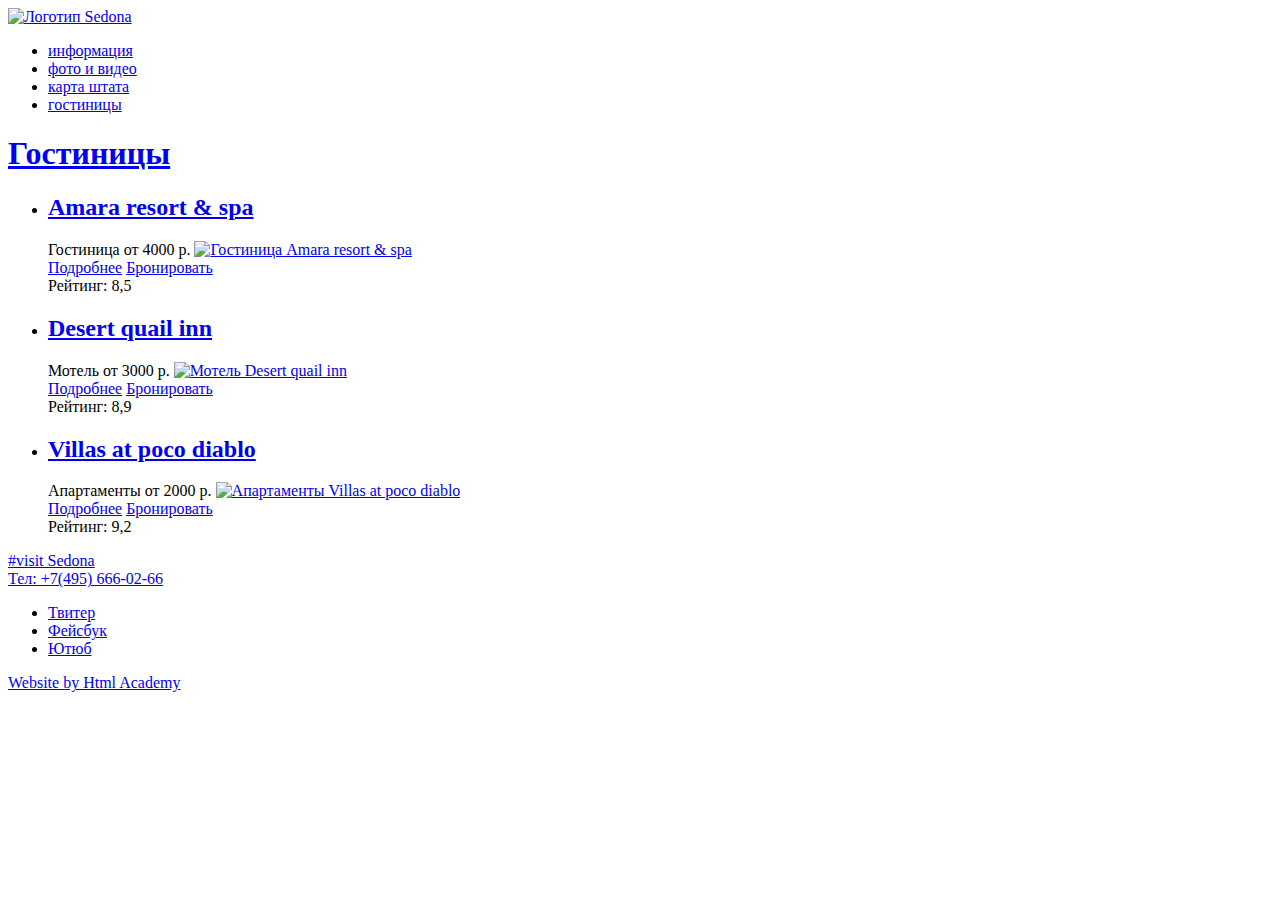
==== inner.html @ 856b74e5 "Корректирую главную и добавляю вторую страницу" ====
<!DOCTYPE html>
<html lang="ru">
  <head>
    <meta charset="utf-8">
    <title>HTML Academy: Седона</title>
  </head>
  <body>
<header>
  <nav>
    <a class="main-header-logo" href="index.html">
    <img src="img.logo.svg" width="300" height="150" alt="Логотип Sedona">
    </a>
    <ul class="site-navigation">
      <li><a href="info.html">информация</a></li>
      <li><a href="foto and video.html">фото и видео</a></li>
      <li><a href="state map.html">карта штата</a></li>
      <li class="site-navigation-current"><a href="hotels.html">гостиницы</li>
    </ul>
  </nav>
</header>
<main class="hotel-list">
<h1>Гостиницы</h1>
<ul>
  <li class="hotel">
    <h2>
       <a href="Amara.html">Amara resort & spa</a>
    </h2>
    <span class"type" >Гостиница</span>
    <span class "price">от 4000 р.</span>
    <a href="Amara.html">
       <img src=img.Amara.jpg width="300" height="150" alt="Гостиница Amara resort & spa">
    </a>
<section>
    <a class"button-more" href="#">Подробнее</a>
    <a class"button-book" href="#">Бронировать</a>
    <div class="rate">Рейтинг: 8,5</div>
</section>
  </li>
  <li class="hotel">
    <h2>
       <a href="Desert.html">Desert quail inn</a>
    </h2>
    <span class"type" >Мотель</span>
    <span class "price">от 3000 р.</span>
    <a href="Desert.html">
       <img src=img.Desert.jpg width="300" height="150" alt="Мотель Desert quail inn">
    </a>
<section>
    <a class"button-more" href="#">Подробнее</a>
    <a class"button-book" href="#">Бронировать</a>
    <div class="rate">Рейтинг: 8,9</div>
</section>
  </li>
  <li class="hotel">
    <h2>
       <a href="Villas.html">Villas at poco diablo</a>
    </h2>
    <span class"type" >Апартаменты</span>
    <span class "price">от 2000 р.</span>
    <a href="Villas.html">
       <img src=img.Villas.jpg width="300" height="150" alt="Апартаменты Villas at poco diablo">
    </a>
<section>
    <a class"button-more" href="#">Подробнее</a>
    <a class"button-book" href="#">Бронировать</a>
    <div class="rate">Рейтинг: 9,2</div>
</section>
  </li>
</ul>
</main>
<footer>
  <p><a href=#>#visit Sedona</a><br>
  <a href=#>Тел: +7(495) 666-02-66</a>
 </p>
 <div>
 <ul>
   <li><a href="#">Твитер</a></li>
   <li><a href="#">Фейсбук</a></li>
   <li><a href="#">Ютюб</a></li>
 </ul>
</div>
<a href= https://htmlacademy.ru/>
  Website by Html Academy
</a>
</footer>
  </body>
</html>
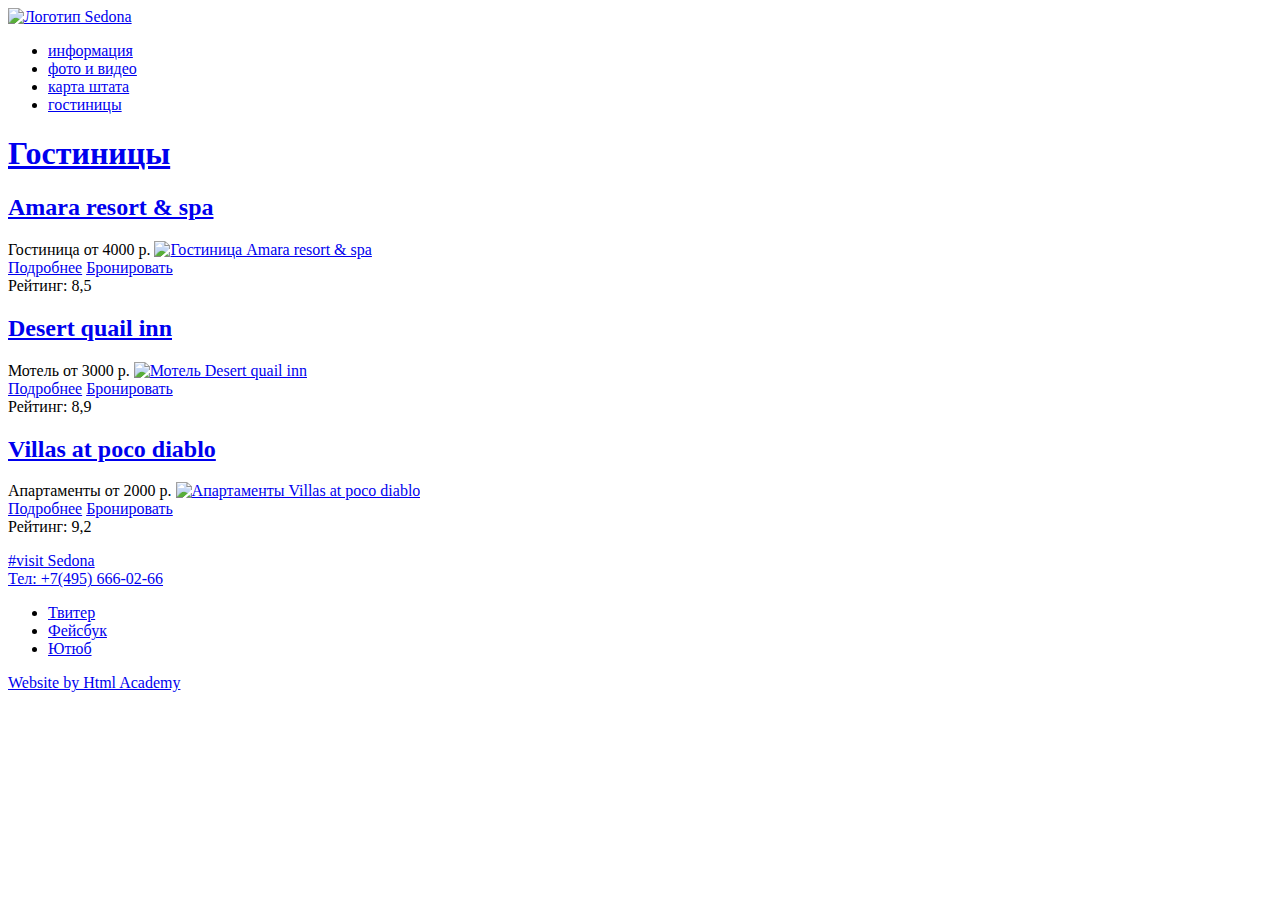
==== commit 1d3430ed: "Update inner.html" ====
--- a/inner.html
+++ b/inner.html
@@ -5,6 +5,7 @@
     <title>HTML Academy: Седона</title>
   </head>
   <body>
+<div class="container">
 <header>
   <nav>
     <a class="main-header-logo" href="index.html">
@@ -20,8 +21,8 @@
 </header>
 <main class="hotel-list">
 <h1>Гостиницы</h1>
-<ul>
-  <li class="hotel">
+<section>
+  <article class="hotel">
     <h2>
        <a href="Amara.html">Amara resort & spa</a>
     </h2>
@@ -30,13 +31,14 @@
     <a href="Amara.html">
        <img src=img.Amara.jpg width="300" height="150" alt="Гостиница Amara resort & spa">
     </a>
-<section>
+<div>
     <a class"button-more" href="#">Подробнее</a>
     <a class"button-book" href="#">Бронировать</a>
+    <span img src="img.png">
     <div class="rate">Рейтинг: 8,5</div>
-</section>
-  </li>
-  <li class="hotel">
+</div>
+</article>
+  <article class="hotel">
     <h2>
        <a href="Desert.html">Desert quail inn</a>
     </h2>
@@ -45,13 +47,14 @@
     <a href="Desert.html">
        <img src=img.Desert.jpg width="300" height="150" alt="Мотель Desert quail inn">
     </a>
-<section>
+<div>
     <a class"button-more" href="#">Подробнее</a>
     <a class"button-book" href="#">Бронировать</a>
+    <span img src="img2.png">
     <div class="rate">Рейтинг: 8,9</div>
-</section>
-  </li>
-  <li class="hotel">
+</div>
+</article>
+  <article class="hotel">
     <h2>
        <a href="Villas.html">Villas at poco diablo</a>
     </h2>
@@ -60,13 +63,14 @@
     <a href="Villas.html">
        <img src=img.Villas.jpg width="300" height="150" alt="Апартаменты Villas at poco diablo">
     </a>
-<section>
+<div>
     <a class"button-more" href="#">Подробнее</a>
     <a class"button-book" href="#">Бронировать</a>
+    <span img src="img3.png">
     <div class="rate">Рейтинг: 9,2</div>
+</div>
+</article>
 </section>
-  </li>
-</ul>
 </main>
 <footer>
   <p><a href=#>#visit Sedona</a><br>
@@ -83,5 +87,6 @@
   Website by Html Academy
 </a>
 </footer>
+</div>
   </body>
 </html>
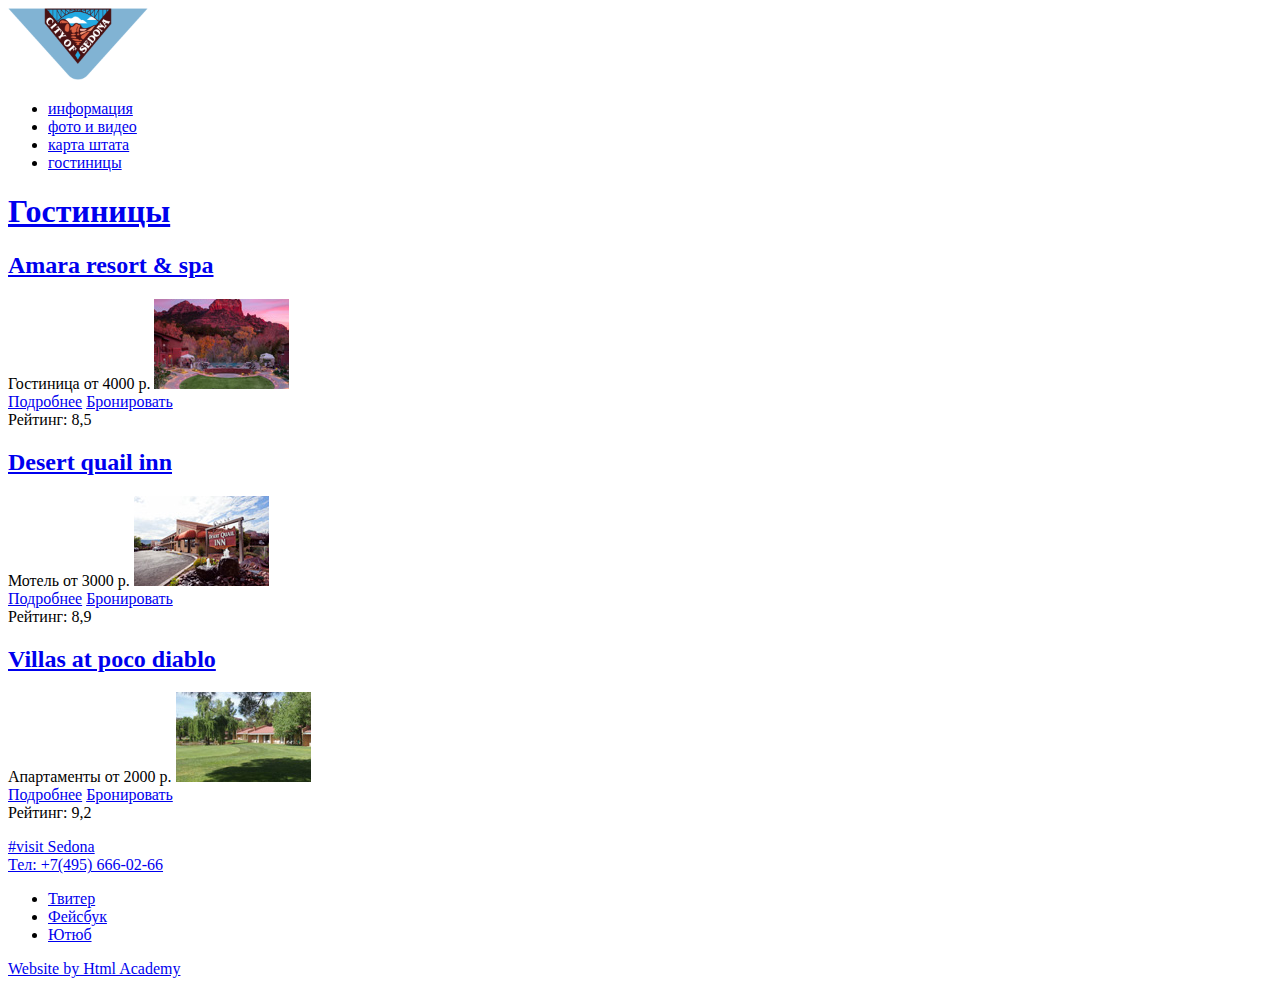
==== commit 0ce41e43: "Добавила картинки" ====
--- a/inner.html
+++ b/inner.html
@@ -9,7 +9,7 @@
 <header>
   <nav>
     <a class="main-header-logo" href="index.html">
-    <img src="img.logo.svg" width="300" height="150" alt="Логотип Sedona">
+    <img src="img/logo.png" width="140" height="72" alt="Логотип Sedona">
     </a>
     <ul class="site-navigation">
       <li><a href="info.html">информация</a></li>
@@ -29,7 +29,7 @@
     <span class"type" >Гостиница</span>
     <span class "price">от 4000 р.</span>
     <a href="Amara.html">
-       <img src=img.Amara.jpg width="300" height="150" alt="Гостиница Amara resort & spa">
+       <img src=img/hotel-picture1.jpg width="135" height="90" alt="Гостиница Amara resort & spa">
     </a>
 <div>
     <a class"button-more" href="#">Подробнее</a>
@@ -45,7 +45,7 @@
     <span class"type" >Мотель</span>
     <span class "price">от 3000 р.</span>
     <a href="Desert.html">
-       <img src=img.Desert.jpg width="300" height="150" alt="Мотель Desert quail inn">
+       <img src=img/hotel-picture2.jpg width="135" height="90" alt="Мотель Desert quail inn">
     </a>
 <div>
     <a class"button-more" href="#">Подробнее</a>
@@ -61,7 +61,7 @@
     <span class"type" >Апартаменты</span>
     <span class "price">от 2000 р.</span>
     <a href="Villas.html">
-       <img src=img.Villas.jpg width="300" height="150" alt="Апартаменты Villas at poco diablo">
+       <img src=img/hotel-picture3.jpg width="135" height="90" alt="Апартаменты Villas at poco diablo">
     </a>
 <div>
     <a class"button-more" href="#">Подробнее</a>
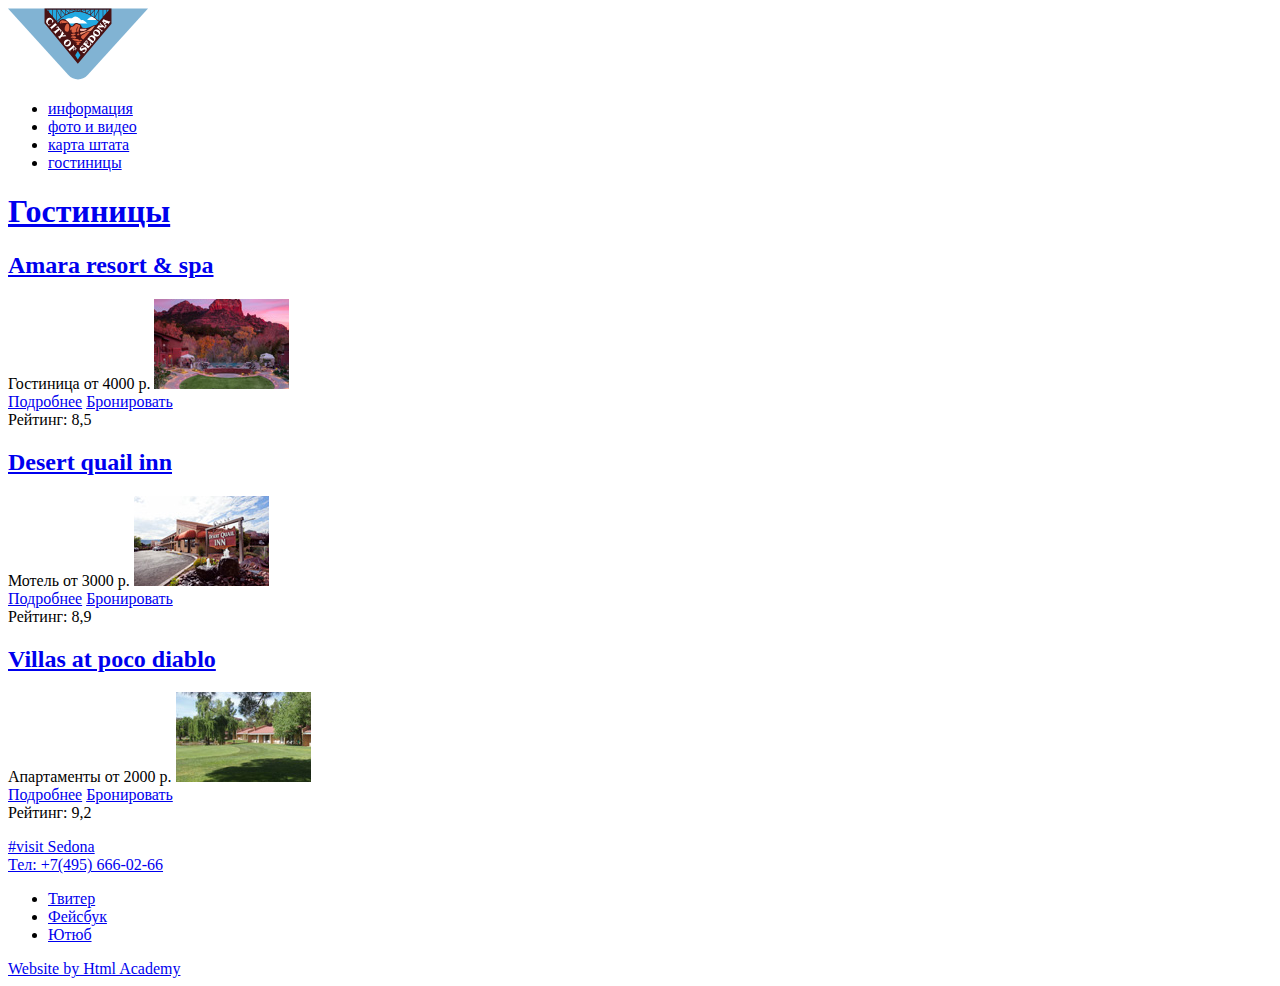
==== commit 66d25823: "доюавляю графику" ====
--- a/inner.html
+++ b/inner.html
@@ -8,14 +8,14 @@
 <div class="container">
 <header>
   <nav>
-    <a class="main-header-logo" href="index.html">
-    <img src="img/logo.png" width="140" height="72" alt="Логотип Sedona">
+    <a class="main-header-logo" href="index.html" tabindex="5">
+    <img src="img/logo.svg" width="140" height="72" alt="Логотип Sedona">
     </a>
     <ul class="site-navigation">
-      <li><a href="info.html">информация</a></li>
-      <li><a href="foto and video.html">фото и видео</a></li>
-      <li><a href="state map.html">карта штата</a></li>
-      <li class="site-navigation-current"><a href="hotels.html">гостиницы</li>
+      <li><a href="info.html" tabindex="1">информация</a></li>
+      <li><a href="foto and video.html" tabindex="2">фото и видео</a></li>
+      <li><a href="state map.html" tabindex="3">карта штата</a></li>
+      <li class="site-navigation-current" tabindex="4"><a href="hotels.html">гостиницы</li>
     </ul>
   </nav>
 </header>
@@ -24,48 +24,48 @@
 <section>
   <article class="hotel">
     <h2>
-       <a href="Amara.html">Amara resort & spa</a>
+       <a href="Amara.html" tabindex="6">Amara resort & spa</a>
     </h2>
     <span class"type" >Гостиница</span>
     <span class "price">от 4000 р.</span>
-    <a href="Amara.html">
+    <a href="Amara.html" tabindex="7">
        <img src=img/hotel-picture1.jpg width="135" height="90" alt="Гостиница Amara resort & spa">
     </a>
 <div>
-    <a class"button-more" href="#">Подробнее</a>
-    <a class"button-book" href="#">Бронировать</a>
+    <a class"button-more" href="#" tabindex="8">Подробнее</a>
+    <a class"button-book" href="#" tabindex="9">Бронировать</a>
     <span img src="img.png">
     <div class="rate">Рейтинг: 8,5</div>
 </div>
 </article>
   <article class="hotel">
     <h2>
-       <a href="Desert.html">Desert quail inn</a>
+       <a href="Desert.html" tabindex="10">Desert quail inn</a>
     </h2>
     <span class"type" >Мотель</span>
     <span class "price">от 3000 р.</span>
-    <a href="Desert.html">
+    <a href="Desert.html" tabindex="11">
        <img src=img/hotel-picture2.jpg width="135" height="90" alt="Мотель Desert quail inn">
     </a>
 <div>
-    <a class"button-more" href="#">Подробнее</a>
-    <a class"button-book" href="#">Бронировать</a>
+    <a class"button-more" href="#" tabindex="12">Подробнее</a>
+    <a class"button-book" href="#" tabindex="13">Бронировать</a>
     <span img src="img2.png">
     <div class="rate">Рейтинг: 8,9</div>
 </div>
 </article>
   <article class="hotel">
     <h2>
-       <a href="Villas.html">Villas at poco diablo</a>
+       <a href="Villas.html" tabindex="14">Villas at poco diablo</a>
     </h2>
     <span class"type" >Апартаменты</span>
     <span class "price">от 2000 р.</span>
-    <a href="Villas.html">
+    <a href="Villas.html" tabindex="15">
        <img src=img/hotel-picture3.jpg width="135" height="90" alt="Апартаменты Villas at poco diablo">
     </a>
 <div>
-    <a class"button-more" href="#">Подробнее</a>
-    <a class"button-book" href="#">Бронировать</a>
+    <a class"button-more" href="#" tabindex="16">Подробнее</a>
+    <a class"button-book" href="#" tabindex="17">Бронировать</a>
     <span img src="img3.png">
     <div class="rate">Рейтинг: 9,2</div>
 </div>
@@ -73,17 +73,17 @@
 </section>
 </main>
 <footer>
-  <p><a href=#>#visit Sedona</a><br>
-  <a href=#>Тел: +7(495) 666-02-66</a>
+  <p><a href=# tabindex="18">#visit Sedona</a><br>
+  <a href=# tabindex="19">Тел: +7(495) 666-02-66</a>
  </p>
  <div>
  <ul>
-   <li><a href="#">Твитер</a></li>
-   <li><a href="#">Фейсбук</a></li>
-   <li><a href="#">Ютюб</a></li>
+   <li><a href="#" tabindex="20">Твитер</a></li>
+   <li><a href="#" tabindex="21">Фейсбук</a></li>
+   <li><a href="#" tabindex="22">Ютюб</a></li>
  </ul>
 </div>
-<a href= https://htmlacademy.ru/>
+<a href= https://htmlacademy.ru/ tabindex="23">
   Website by Html Academy
 </a>
 </footer>
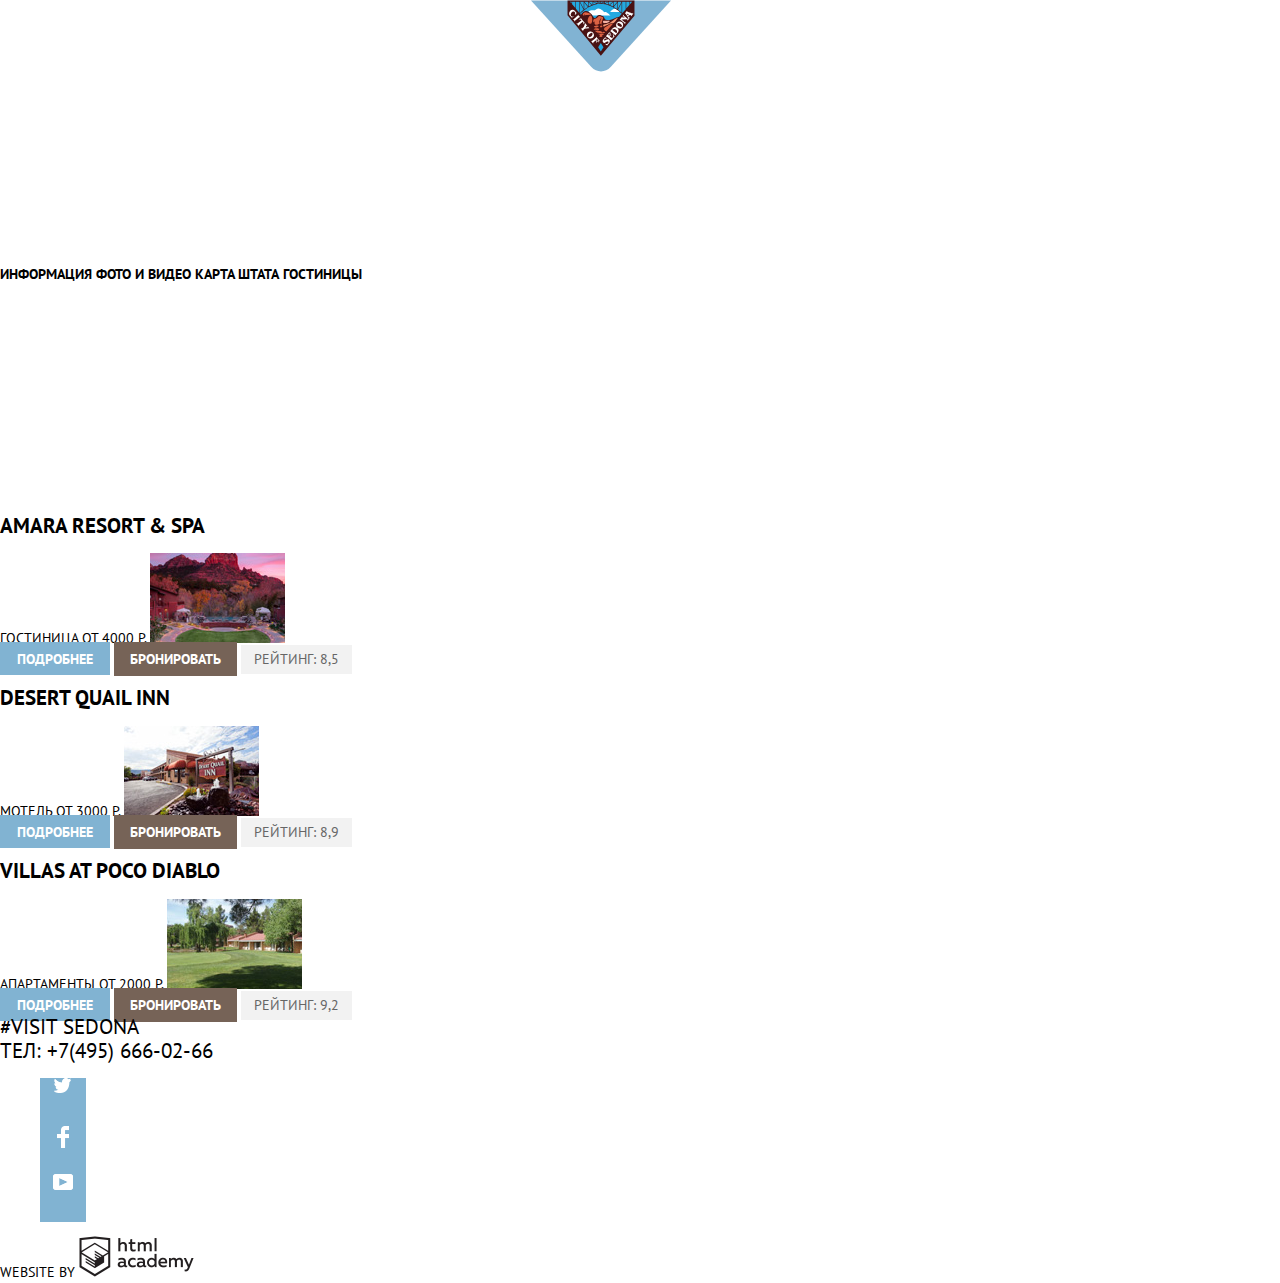
==== commit df7ffa6d: "базовая стилизация" ====
--- a/inner.html
+++ b/inner.html
@@ -3,6 +3,9 @@
   <head>
     <meta charset="utf-8">
     <title>HTML Academy: Седона</title>
+    <link href="https://fonts.googleapis.com/css?family=PT+Sans:400,700&display=swap&subset=cyrillic" rel="stylesheet">
+    <link href="css/normalize.css" rel="stylesheet">
+    <link href="css/style.css" rel="stylesheet">
   </head>
   <body>
 <div class="container">
@@ -20,20 +23,20 @@
   </nav>
 </header>
 <main class="hotel-list">
-<h1>Гостиницы</h1>
-<section>
+<h1 class="visually-hidden">Гостиницы</h1>
+<section class="accommodation">
   <article class="hotel">
     <h2>
        <a href="Amara.html" tabindex="6">Amara resort & spa</a>
     </h2>
-    <span class"type" >Гостиница</span>
-    <span class "price">от 4000 р.</span>
+    <span class="type" >Гостиница</span>
+    <span class="price">от 4000 р.</span>
     <a href="Amara.html" tabindex="7">
        <img src=img/hotel-picture1.jpg width="135" height="90" alt="Гостиница Amara resort & spa">
     </a>
 <div>
-    <a class"button-more" href="#" tabindex="8">Подробнее</a>
-    <a class"button-book" href="#" tabindex="9">Бронировать</a>
+    <a class="button-more" href="#" tabindex="8">Подробнее</a>
+    <a class="button-book" href="#" tabindex="9">Бронировать</a>
     <span img src="img.png">
     <div class="rate">Рейтинг: 8,5</div>
 </div>
@@ -42,14 +45,14 @@
     <h2>
        <a href="Desert.html" tabindex="10">Desert quail inn</a>
     </h2>
-    <span class"type" >Мотель</span>
-    <span class "price">от 3000 р.</span>
+    <span class="type" >Мотель</span>
+    <span class="price">от 3000 р.</span>
     <a href="Desert.html" tabindex="11">
        <img src=img/hotel-picture2.jpg width="135" height="90" alt="Мотель Desert quail inn">
     </a>
 <div>
-    <a class"button-more" href="#" tabindex="12">Подробнее</a>
-    <a class"button-book" href="#" tabindex="13">Бронировать</a>
+    <a class="button-more" href="#" tabindex="12">Подробнее</a>
+    <a class="button-book" href="#" tabindex="13">Бронировать</a>
     <span img src="img2.png">
     <div class="rate">Рейтинг: 8,9</div>
 </div>
@@ -58,14 +61,14 @@
     <h2>
        <a href="Villas.html" tabindex="14">Villas at poco diablo</a>
     </h2>
-    <span class"type" >Апартаменты</span>
-    <span class "price">от 2000 р.</span>
+    <span class="type" >Апартаменты</span>
+    <span class="price">от 2000 р.</span>
     <a href="Villas.html" tabindex="15">
        <img src=img/hotel-picture3.jpg width="135" height="90" alt="Апартаменты Villas at poco diablo">
     </a>
 <div>
-    <a class"button-more" href="#" tabindex="16">Подробнее</a>
-    <a class"button-book" href="#" tabindex="17">Бронировать</a>
+    <a class="button-more" href="#" tabindex="16">Подробнее</a>
+    <a class="button-book" href="#" tabindex="17">Бронировать</a>
     <span img src="img3.png">
     <div class="rate">Рейтинг: 9,2</div>
 </div>
@@ -73,20 +76,20 @@
 </section>
 </main>
 <footer>
-  <p><a href=# tabindex="18">#visit Sedona</a><br>
-  <a href=# tabindex="19">Тел: +7(495) 666-02-66</a>
- </p>
+  <a class="contact" href=#>#visit Sedona</a><br>
+  <a class="contact" href=#  alt="номер телефона">Тел: +7(495) 666-02-66</a>
  <div>
- <ul>
-   <li><a href="#" tabindex="20">Твитер</a></li>
-   <li><a href="#" tabindex="21">Фейсбук</a></li>
-   <li><a href="#" tabindex="22">Ютюб</a></li>
+ <ul class="socials">
+   <li class="social"><a href=https://twitter.com/ alt="Твитер"></a></li>
+   <li class="social"><a href=https://www.facebook.com/ alt="Фейсбук"></a></li>
+   <li class="social"><a href=https://www.youtube.com/ alt="Ютюб"></a></li>
  </ul>
 </div>
-<a href= https://htmlacademy.ru/ tabindex="23">
-  Website by Html Academy
-</a>
+<div class="academy">
+    Website by
+<a href= https://htmlacademy.ru/ tabindex="0" alt="html академия" ></a>
+</div>
 </footer>
-</div>
+<div class="container">
   </body>
 </html>
--- a/css/style.css
+++ b/css/style.css
@@ -0,0 +1,201 @@
+body {
+margin: 0;
+padding: 0;
+font-family: "PT Sans", "sans-serif";
+font-size: 14px;
+line-height: 21px;
+font-weight: 400;
+text-transform: uppercase;
+background-color: white;
+border: 2px; #000000;
+}
+
+header,
+main,
+footer {
+  width: 1200px;
+
+}
+a {
+  text-decoration: none;
+  color: #000000;
+}
+.main-header-logo {
+  margin-left: 531px;
+}
+
+section.welcome {
+  width: 1200px;
+  height: 800px;
+  background: url("../img/background-photo.jpg");
+  background-repeat: no-repeat;
+}
+
+h3 {
+  font-weight: 700;
+  font-size: 21px;
+  line-height: 21px;
+}
+
+p {
+    font: initial;
+}
+.sedona-img {
+  text-align: center;
+
+}
+.site-navigation {
+  font-size: 14px;
+  line-height: 26px;
+  background-color: white;
+  list-style: none;
+  font-weight: 700;
+  color: #000000;
+  padding: 0;
+}
+
+.site-navigation a:hover,
+.site-navigation a:focus{
+  color: #81b3d2;
+}
+
+.site-navigation a:active {
+color: #rgba(0,0,0,0.3);
+}
+
+.site-navigation li {
+  display: inline;
+  width: 240px;
+  height: 56px;
+  line-height: 26;
+  vertical-align: top;
+
+}
+.site-navigation li:nth-child(1),
+.site-navigation li:nth-child(2) {
+}
+}
+.site-navigation li:nth-child(3),
+.site-navigation li:nth-child(4) {
+}
+
+
+.visually-hidden {
+  visibility: hidden;
+}
+
+.advantages-gray {
+  width: 400px;
+  height: 256px;
+  text-align: center;
+  vertical-align: middle;
+  font-size: 14px;
+  background-color: #eeeeee;
+  display: block;
+}
+.advantages-blue {
+  width: 280px;
+  height: 146px;
+  text-align: center;
+  font-size: 14px;
+  margin-left: 0;
+  color: #ffffff;
+  background-color: #81b3d2;
+  padding: 46px 60px 64px;
+  display: block;
+}
+
+.real-town {
+  background-image: url("../img/feature-picture-1.jpg");
+  background-position: right;
+  width: 1200px;
+  height: 256px;
+  background-repeat: no-repeat;
+}
+
+.devils-brige {
+  background-image: url("../img/feature-picture-2.jpg");
+  background-position: left;
+  width: 1200px;
+  height: 256px;
+  background-repeat: no-repeat;
+}
+.second {
+  position: right;
+  margin-left: 800px;
+}
+
+.interested h3{
+  font-size: 30px;
+}
+.social {
+  background-color: #81b3d2;
+  width: 46px;
+  height: 48px;
+  list-style: none;
+}
+
+.socials li:nth-child(1)::before {
+  content: url("../img/tw-icon.png");
+  width: 17px;
+  height: 15px;
+  padding: 15px 14px 16px;
+}
+
+.socials li:nth-child(2)::before {
+  content: url("../img/fb-icon.png");
+  width: 17px;
+  height: 15px;
+  padding: 12px 17px 13px;
+}
+.socials li:nth-child(3)::before {
+  content: url("../img/youtube-icon.png");
+  width: 17px;
+  height: 15px;
+  padding: 13px 13px 16px;
+}
+
+.social a:hover {
+  color: #669ec0;
+}
+
+.social a:active {
+color: #5496bd;
+}
+.pop-up {
+  display: none;
+}
+.academy a::before {
+  content: url("../img/logo-htmla.png");
+}
+.contact {
+    font-size: 21px;
+}
+
+a.button-more {
+  display: inline;
+  width: 110px;
+  height: 27px;
+  background-color: #81b3d2;
+  color: #ffffff;
+  font-weight: 700;
+  padding: 8px 17px 7px;
+}
+a.button-book {
+  display: inline;
+  width: 142px;
+  height: 27px;
+  background-color: #766357;
+  color: #ffffff;
+  font-weight: 700;
+  padding: 8px 16px 8px;
+}
+
+.rate {
+  display: inline;
+  width: 110px;
+  height: 27px;
+  background-color: #f2f2f2;
+  padding: 5px 13px 6px;
+  color: #666666;
+}
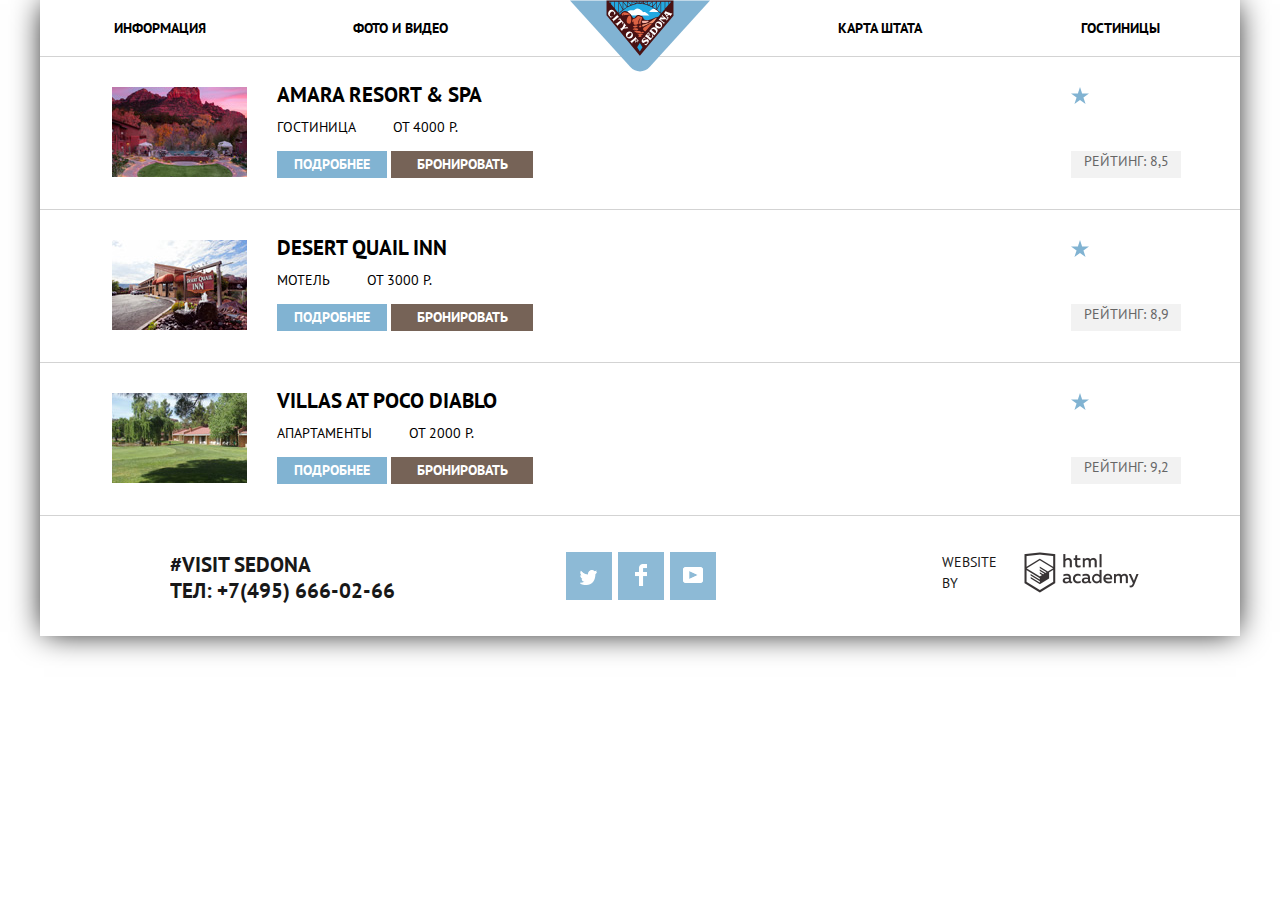
==== commit fc53f599: "стилизация" ====
--- a/inner.html
+++ b/inner.html
@@ -8,88 +8,101 @@
     <link href="css/style.css" rel="stylesheet">
   </head>
   <body>
-<div class="container">
+<div class="container clearfix">
 <header>
-  <nav>
-    <a class="main-header-logo" href="index.html" tabindex="5">
+  <nav class="site-navigation ">
+    <a class="main-header-logo" href="../index.html">
     <img src="img/logo.svg" width="140" height="72" alt="Логотип Sedona">
     </a>
-    <ul class="site-navigation">
-      <li><a href="info.html" tabindex="1">информация</a></li>
-      <li><a href="foto and video.html" tabindex="2">фото и видео</a></li>
-      <li><a href="state map.html" tabindex="3">карта штата</a></li>
-      <li class="site-navigation-current" tabindex="4"><a href="hotels.html">гостиницы</li>
+    <ul class="navigation">
+      <li class="navigation-item"><a href="info.html"  alt="Информация">информация</a></li>
+      <li class="navigation-item"><a href="foto and video.html" alt="Фото и видео">фото и видео</a></li>
+      <li class="navigation-item"><a href="state map.html"  alt="Карта штата">карта штата</a></li>
+      <li class="navigation-item"><a href="hotels.html" alt="Гостиницы">гостиницы</a></li>
     </ul>
   </nav>
 </header>
 <main class="hotel-list">
 <h1 class="visually-hidden">Гостиницы</h1>
 <section class="accommodation">
-  <article class="hotel">
+  <article class="hotel Amara">
+    <div class="hotel-photo">
+       <img src=img/hotel-picture1.jpg width="135" height="90" alt="Гостиница Amara resort & spa">
+    </div>
+    <div class="hotel-item">
     <h2>
        <a href="Amara.html" tabindex="6">Amara resort & spa</a>
     </h2>
     <span class="type" >Гостиница</span>
     <span class="price">от 4000 р.</span>
-    <a href="Amara.html" tabindex="7">
-       <img src=img/hotel-picture1.jpg width="135" height="90" alt="Гостиница Amara resort & spa">
-    </a>
-<div>
+    <div class="bottons">
     <a class="button-more" href="#" tabindex="8">Подробнее</a>
     <a class="button-book" href="#" tabindex="9">Бронировать</a>
-    <span img src="img.png">
+  </div>
+  </div>
+  <div class="rate-star">
+    <span class="star"></span>
     <div class="rate">Рейтинг: 8,5</div>
-</div>
+  </div>
 </article>
-  <article class="hotel">
+  <article class="hotel Desert">
+    <div class="hotel-photo">
+       <img src=img/hotel-picture2.jpg width="135" height="90" alt="Мотель Desert quail inn">
+    </div>
+    <div class="hotel-item">
     <h2>
        <a href="Desert.html" tabindex="10">Desert quail inn</a>
     </h2>
-    <span class="type" >Мотель</span>
-    <span class="price">от 3000 р.</span>
-    <a href="Desert.html" tabindex="11">
-       <img src=img/hotel-picture2.jpg width="135" height="90" alt="Мотель Desert quail inn">
-    </a>
-<div>
-    <a class="button-more" href="#" tabindex="12">Подробнее</a>
-    <a class="button-book" href="#" tabindex="13">Бронировать</a>
-    <span img src="img2.png">
+        <span class="type" >Мотель</span>
+        <span class="price">от 3000 р.</span>
+      <div class="bottons">
+        <a class="button-more" href="#" tabindex="12">Подробнее</a>
+        <a class="button-book" href="#" tabindex="13">Бронировать</a>
+      </div>
+  </div>
+  <div class="rate-star">
+    <span class="star"></span>
     <div class="rate">Рейтинг: 8,9</div>
 </div>
 </article>
-  <article class="hotel">
+  <article class="hotel Villas">
+    <div class="hotel-photo">
+       <img src=img/hotel-picture3.jpg width="135" height="90" alt="Апартаменты Villas at poco diablo">
+    </div>
+    <div class="hotel-item">
     <h2>
        <a href="Villas.html" tabindex="14">Villas at poco diablo</a>
     </h2>
-    <span class="type" >Апартаменты</span>
-    <span class="price">от 2000 р.</span>
-    <a href="Villas.html" tabindex="15">
-       <img src=img/hotel-picture3.jpg width="135" height="90" alt="Апартаменты Villas at poco diablo">
-    </a>
-<div>
-    <a class="button-more" href="#" tabindex="16">Подробнее</a>
-    <a class="button-book" href="#" tabindex="17">Бронировать</a>
-    <span img src="img3.png">
+        <span class="type" >Апартаменты</span>
+        <span class="price">от 2000 р.</span>
+       <div class="bottons">
+      <a class="button-more" href="#" tabindex="16">Подробнее</a>
+      <a class="button-book" href="#" tabindex="17">Бронировать</a>
+       </div>
+   </div>
+    <div class="rate-star">
+    <span class="star"></span>
     <div class="rate">Рейтинг: 9,2</div>
-</div>
+   </div>
 </article>
 </section>
 </main>
-<footer>
-  <a class="contact" href=#>#visit Sedona</a><br>
-  <a class="contact" href=#  alt="номер телефона">Тел: +7(495) 666-02-66</a>
- <div>
+<footer class="main-footer">
+  <div class="contact">
+  <a href=#>#visit Sedona</a>
+  <a href=#  alt="номер телефона">Тел: +7(495) 666-02-66</a>
+</div>
  <ul class="socials">
-   <li class="social"><a href=https://twitter.com/ alt="Твитер"></a></li>
-   <li class="social"><a href=https://www.facebook.com/ alt="Фейсбук"></a></li>
-   <li class="social"><a href=https://www.youtube.com/ alt="Ютюб"></a></li>
+   <li class="social"><a href="https://twitter.com/" alt="Твитер"></a></li>
+   <li class="social"><a href="https://www.facebook.com/" alt="Фейсбук"></a></li>
+   <li class="social"><a href="https://www.youtube.com/" alt="Ютюб"></a></li>
  </ul>
-</div>
-<div class="academy">
-    Website by
-<a href= https://htmlacademy.ru/ tabindex="0" alt="html академия" ></a>
+<div class="copyright">
+    <span>Website by</span>
+<a href= https://htmlacademy.ru/ tabindex="0" alt="html академия" >
+</a>
 </div>
 </footer>
-<div class="container">
+</div>
   </body>
 </html>
--- a/css/style.css
+++ b/css/style.css
@@ -9,7 +9,11 @@
 background-color: white;
 border: 2px; #000000;
 }
-
+.container {
+  max-width: 1200px;
+  margin: 0 auto;
+  box-shadow: 0 0 30px -4px;
+}
 header,
 main,
 footer {
@@ -21,118 +25,384 @@
   color: #000000;
 }
 .main-header-logo {
-  margin-left: 531px;
-}
-
-section.welcome {
-  width: 1200px;
-  height: 800px;
-  background: url("../img/background-photo.jpg");
-  background-repeat: no-repeat;
-}
-
+position: absolute;
+padding: 0;
+font-size: 0;
+line-height: 0;
+}
+
+.welcome {
+  height: 500px;
+  background-image:
+     url("../img/polygon.png"),
+     url("../img/background-photo.jpg");
+     background-repeat: no-repeat, no-repeat;
+     background-size:1200px 60px, 1200px 518px;
+     background-position: bottom, 100%;
+
+}
+.reasons {
+  text-align: center;
+  padding-top: 61px;
+  padding-bottom: 56px;
+}
+.sedona-img {
+  padding-top: 61px;
+}
 h3 {
   font-weight: 700;
   font-size: 21px;
   line-height: 21px;
-}
-
-p {
-    font: initial;
+
 }
 .sedona-img {
   text-align: center;
-
-}
-.site-navigation {
+}
+.navigation {
+  display: flex;
+  position: relative;
+  margin: 0;
+  padding: 0;
+  width: 100%;
+}
+
+.clearfix::after {
+  content: "";
+  display: table;
+  clear: both;
+}
+.navigation-wraper {
+  display: flex;
+    width: 1200px;
+}
+.navigation a:hover,
+.navigation a:focus{
+  color: #81b3d2;
+}
+
+.navigation a:active {
+color: #rgba(0,0,0,0.3);
+}
+
+.navigation li {
+  display:flex;
+  flex-direction: column;
+  flex-wrap: wrap;
+  width: 20%;
+  padding-top: 15px;
+  padding-bottom: 15px;
+  line-height: 26px;
+  text-align: center;
+  box-sizing: border-box;
+  font-weight: 700;
+
+}
+.main-header-logo {
+  position: absolute;
+  left: 50%;
+  transform: translateX(-50%);
+}
+.navigation li:nth-child(2) {
+  margin-right: auto;
+
+}
+
+.visually-hidden {
+display: none;
+
+}
+.advantages-gray {
+  width: 1200px;
+  height: 256px;
   font-size: 14px;
-  line-height: 26px;
-  background-color: white;
-  list-style: none;
-  font-weight: 700;
-  color: #000000;
-  padding: 0;
-}
-
-.site-navigation a:hover,
-.site-navigation a:focus{
-  color: #81b3d2;
-}
-
-.site-navigation a:active {
-color: #rgba(0,0,0,0.3);
-}
-
-.site-navigation li {
-  display: inline;
-  width: 240px;
-  height: 56px;
-  line-height: 26;
-  vertical-align: top;
-
-}
-.site-navigation li:nth-child(1),
-.site-navigation li:nth-child(2) {
-}
-}
-.site-navigation li:nth-child(3),
-.site-navigation li:nth-child(4) {
-}
-
-
-.visually-hidden {
-  visibility: hidden;
-}
-
-.advantages-gray {
+  background-color: #eeeeee;
+  display: flex;
+  flex-direction: column;
+  flex-wrap: wrap;
+  justify-content: space-around;
+  align-items: center;
+  text-align: center;
+}
+.advantage-gray  {
+  width: 400px;
+  min-height: 256px;
+}
+.advantage-gray h3{
+  padding-top: 50px;
+  margin-top: 0;
+  padding-left: 140px;
+  padding-right: 140px;
+  text-align: center;
+}
+.advantage-gray span{
+  margin-top: 30px;
+}
+.square p {
+  padding-left: 95px;
+  padding-right: 97px;
+  padding-bottom: 64px;
+  margin-top: 30px;
+  margin-bottom: 0;
+}
+.road p {
+  padding-left: 69px;
+  padding-right: 69px;
+  padding-bottom: 64px;
+  margin-top: 30px;
+  margin-bottom: 0;
+}
+.tourists p {
+  padding-left: 73px;
+  padding-right: 73px;
+  padding-bottom: 64px;
+  margin-top: 30px;
+  margin-bottom: 0;
+}
+.advantages-blue {
   width: 400px;
   height: 256px;
-  text-align: center;
-  vertical-align: middle;
-  font-size: 14px;
-  background-color: #eeeeee;
-  display: block;
-}
-.advantages-blue {
-  width: 280px;
-  height: 146px;
   text-align: center;
   font-size: 14px;
   margin-left: 0;
   color: #ffffff;
   background-color: #81b3d2;
-  padding: 46px 60px 64px;
   display: block;
 }
-
+.advantages-blue h3 {
+  padding-top: 46px;
+  padding-left: 130px;
+  padding-right: 130px;
+  margin-top: 0px;
+}
+.advantages-blue span {
+  margin-top: 30px;
+  padding-left: 173px;
+  padding-right: 173px;
+}
+.advantages-blue p {
+  margin-top: 30px;
+  padding: 0 60px 64px 60px;
+}
+.sights {
+  display:flex;
+  text-align: center;
+  min-height: 330px;
+}
+.sight {
+  width: 400px;
+  padding: 0;
+}
+.sight img{
+  padding-top: 60px;
+}
+.sight h3{
+  margin-top: 30px;
+
+}
+.housing p{
+  margin-top: 29px;
+  padding-left: 73px;
+  padding-right: 75px;
+}
+.food p{
+  margin-top: 31px;
+  padding-left: 59px;
+  padding-right: 57px;
+}
+.souvenir p{
+  margin-top: 31px;
+  padding-left: 63px;
+  padding-right: 64px;
+}
+.real-town-wrapper {
+  display: flex;
+  flex-direction: row;
+}
 .real-town {
   background-image: url("../img/feature-picture-1.jpg");
   background-position: right;
-  width: 1200px;
+  width: 800px;
   height: 256px;
   background-repeat: no-repeat;
+  order: 2;
+}
+.devils-brige-wrapper {
+  display: flex;
+  flex-direction: row;
 }
 
 .devils-brige {
   background-image: url("../img/feature-picture-2.jpg");
   background-position: left;
-  width: 1200px;
+  width: 800px;
   height: 256px;
   background-repeat: no-repeat;
 }
 .second {
-  position: right;
-  margin-left: 800px;
-}
-
+  align-self: flex-end;
+}
+.second h3 {
+  padding-top: 49px;
+  padding-left: 120px;
+  padding-right: 120px;
+}
+.second span {
+  margin-top: 28px;
+}
+.second p{
+  margin-top: 30px;
+  padding-left: 48px;
+  padding-right: 49px;
+  padding-bottom: 65px;
+
+}
 .interested h3{
   font-size: 30px;
+  padding-left: 450px;
+  padding-right: 450px;
+  padding-top: 56px;
+  margin: 0;
+}
+
+.interested {
+  display: flex;
+  flex-wrap: wrap;
+  min-height: 293px;
+  flex-shrink: 0;
+}
+.interested p {
+  display: block;
+  padding-left: 380px;
+  padding-right: 380px;
+  margin-top: 30px;
+  padding-bottom: 53px;
+  min-width: 434px;
+  text-align: center;
+
+}
+.map {
+  display: flex;
+  width: 100%;
+  height: 473px;
+  background-image: url("../img/map.jpg");
+}
+/* form */
+.pop-up h3 {
+    text-align: center;
+    background-size: 568px 86px;
+    background-color: #766357;
+    color: white;
+}
+.pop-up {
+  display: flex;
+  width: 1200px;
+
+}
+form {
+  display: flex;
+  width: 458px;
+  min-height: 370px;
+  padding: 0;
+  font-weight: 700;
+  margin: auto;
+
+  }
+fieldset    {
+  flex-shrink: 0;
+  background-color: white;
+  border: 1px solid black;
+}
+.field {
+    position: relative;
+    margin-bottom: 30px;
+    clear: both;
+    text-align: left;
+}
+.field input {
+  width: 346px;
+  min-height: 32px;
+  background-color: #f2f2f2;
+}
+input[type=submit] {
+  width: 458px;
+  height: 58px;
+  background-color: #81b3d2;
+  color: white;
+  font-size: 21px;
+  line-height: 21px;
+  text-align: center;
+}
+
+.short-field input{
+  width: 38px;
+  height: 38px;
+  background-color: #f2f2f2;
+  margin-right: -4px;
+  padding: 0;
+}
+/* footer */
+.main-footer {
+  display: flex;
+  width: 1200px;
+  height: 120px;
+  opacity: 0.9;
+  font-size: 21px;
+  font-weight: 700;
+
+}
+.contact {
+  display: flex;
+  width: 400px;
+  padding: 36px 44px 32px 130px;
+  line-height: 26px;
+  flex-wrap: wrap;
+  box-sizing: border-box;
+}
+.copyright {
+  display: flex;
+  width: 400px;
+  padding: 36px 101px 36px 102px;
+  box-sizing: border-box;
+  font-size: 14px;
+  font-weight: 400;
+}
+.socials {
+  display: flex;
+  width: 400px;
+  margin: 0;
+  padding: 36px 120px 36px 120px;
+  box-sizing: border-box;
 }
 .social {
   background-color: #81b3d2;
   width: 46px;
   height: 48px;
   list-style: none;
+  display: flex;
+  margin-left: 6px;
+  }
+.social a{
+  width: 46px;
+  height: 48px;
+  flex-shrink: 0;
+}
+.social a:hover,
+.social a:focus{
+    background-color: #669ec0;
+  }
+
+.social a:active {
+    background-color: #5496bd;
+  color: #rgba(255,255,255,0.3);
+  }
+
+}
+.social a{
+  width: 46px;
+  height: 48px;
+  display: block;
+  flex-shrink: 0;
+  box-sizing: border-box;
 }
 
 .socials li:nth-child(1)::before {
@@ -155,47 +425,117 @@
   padding: 13px 13px 16px;
 }
 
-.social a:hover {
-  color: #669ec0;
-}
-
-.social a:active {
-color: #5496bd;
-}
-.pop-up {
-  display: none;
-}
-.academy a::before {
+.copyright a::before {
   content: url("../img/logo-htmla.png");
 }
-.contact {
-    font-size: 21px;
+.copyright span {
+  margin-right: 8px;
+}
+
+.contact a:hover,
+.contact a:focus {
+  color: #81b3d2;
+}
+
+/* inner */
+.hotel {
+  display: flex;
+  min-height: 150px;
+  border-top: 1px solid lightgray;
+  flex-wrap: wrap;
+}
+.Villas {
+  border-bottom: 1px solid lightgray;
+}
+
+.hotel-list h2{
+  margin: 0;
+
+}
+.hotel-photo {
+  width: 135px;
+  height: 90px;
+  padding-left: 72px;
+  padding-bottom: 30px;
+  padding-top: 30px;
+  order: -1;
+}
+
+.hotel-item {
+  margin-left: 30px;
+
+}
+.hotel-item h2 {
+  display: block;
+  margin-top: 25px;
+  font-size: 21px;
+  line-height: 26px;
+  box-sizing: border-box;
+  font-weight: 700;
+
+}
+.hotel-item span {
+  display: inline-block;
+  padding-top: 9px;
+
+}
+.price {
+  margin-left: 33px;
+}
+.bottons {
+  margin-top: 13px;
+
 }
 
 a.button-more {
-  display: inline;
+  display: inline-block;
   width: 110px;
   height: 27px;
   background-color: #81b3d2;
   color: #ffffff;
   font-weight: 700;
-  padding: 8px 17px 7px;
-}
+  padding: 3px 17px;
+  box-sizing: border-box;
+  text-align: center;
+  font-weight: 700;
+}
+
 a.button-book {
-  display: inline;
+  display: inline-block;
   width: 142px;
   height: 27px;
   background-color: #766357;
   color: #ffffff;
   font-weight: 700;
-  padding: 8px 16px 8px;
-}
-
+  padding: 3px 15px;
+  box-sizing: border-box;
+  text-align: center;
+}
+.rate-star{
+  display: flex;
+  flex-direction: column;
+  flex-wrap: wrap;
+  margin-left: 538px;
+}
 .rate {
-  display: inline;
+  display:block;
   width: 110px;
   height: 27px;
   background-color: #f2f2f2;
-  padding: 5px 13px 6px;
+  text-align: center;
   color: #666666;
-}
+  margin-bottom: 31px;
+  margin-top: 47px;
+  box-sizing: border-box;
+}
+.star {
+  background-image: url("../img/star.svg");
+  background-repeat: no-repeat;
+  display: flex;
+  justify-content: flex-end;
+  width: 110px;
+  height: 17px;
+  margin-top: 30px;
+  box-sizing: border-box;
+
+}
